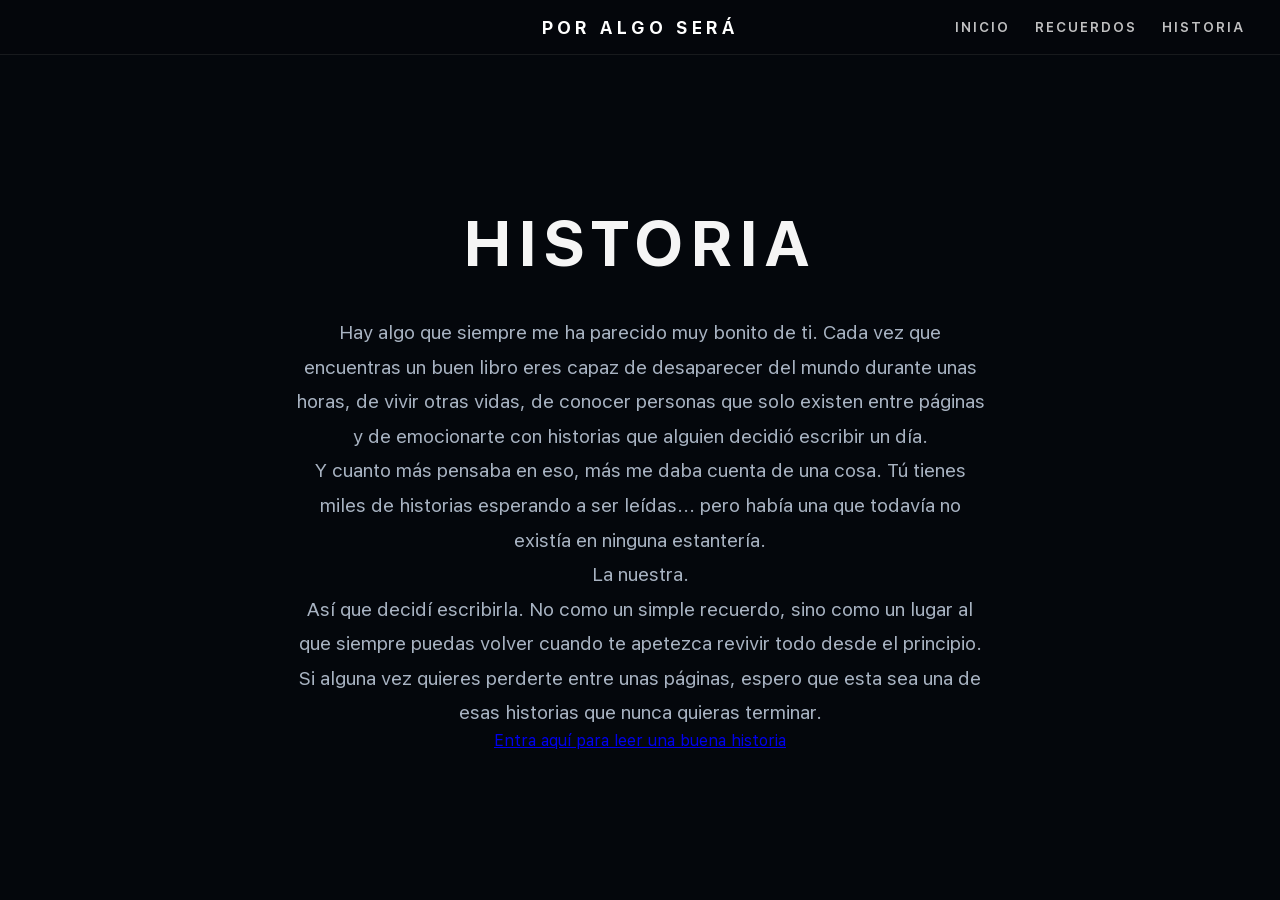
==== historia.html @ 0d31ef4d "Create historia.html" ====
<!DOCTYPE html>
<html lang="es">

<head>

    <meta charset="UTF-8">
    <meta name="viewport" content="width=device-width, initial-scale=1.0">

    <title>POR ALGO SERÁ</title>

    <link rel="icon" href="./favicon.png" type="image/png">
    <link rel="shortcut icon" href="./favicon.png" type="image/png">

    <link rel="stylesheet" href="style.css">

</head>

<body>

    <video id="background-video" autoplay muted loop playsinline>
        <source src="./nocheestrellada.mp4" type="video/mp4">
    </video>

    <div id="background-overlay"></div>

    <header id="header">

        <h1>POR ALGO SERÁ</h1>

        <nav id="navigation">

            <a href="index.html">INICIO</a>
            <a href="recuerdos.html">RECUERDOS</a>
            <a href="historia.html">HISTORIA</a>

        </nav>

    </header>

    <main>

        <section id="historia">

    <div class="home-content">

        <h2>HISTORIA</h2>

        <div class="story-letter">

            <p>
                Hay algo que siempre me ha parecido muy bonito de ti.
                Cada vez que encuentras un buen libro eres capaz de desaparecer del mundo durante unas horas,
                de vivir otras vidas, de conocer personas que solo existen entre páginas y de emocionarte con historias
                que alguien decidió escribir un día.
            </p>

            <p>
                Y cuanto más pensaba en eso, más me daba cuenta de una cosa.
                Tú tienes miles de historias esperando a ser leídas...
                pero había una que todavía no existía en ninguna estantería.
            </p>

            <p class="story-highlight">
    La nuestra.
</p>

            <p>
                Así que decidí escribirla.
                No como un simple recuerdo, sino como un lugar al que siempre puedas volver cuando te apetezca revivir
                todo desde el principio.
            </p>

            <p>
                Si alguna vez quieres perderte entre unas páginas,
                espero que esta sea una de esas historias que nunca quieras terminar.
            </p>

        </div>

        <a href="mike wazoski" class="story-button">
            Entra aquí para leer una buena historia
        </a>

    </div>

</section>

    </main>

    <script src="script.js"></script>

</body>

</html>
---- style.css ----
@font-face{
font-family:"SF Pro";
src:url("./SF-Pro.woff2") format("woff2");
font-weight:100 900;
font-style:normal;
font-display:swap;
}

:root{
--background:#05070C;
--surface:#111827;
--text:#F5F5F5;
--text-secondary:#A8B3C2;
--primary:#5B8CFF;
--primary-hover:#79A2FF;
--border:rgba(255,255,255,.08);
--radius:18px;
}

*{
margin:0;
padding:0;
box-sizing:border-box;
}

html{
scroll-behavior:smooth;
}

body{
font-family:"SF Pro",sans-serif;
background:var(--background);
color:var(--text);
overflow-x:hidden;
}

#background-video{
position:fixed;
inset:0;
width:100vw;
height:100vh;
object-fit:cover;
object-position:center;
z-index:-3;
pointer-events:none;
}

#background-overlay{
position:fixed;
inset:0;
background:rgba(5,7,12,.78);
z-index:-2;
pointer-events:none;
}

main,
#header,
#welcome-popup{
position:relative;
z-index:1;
}

#header{
position:fixed;
top:0;
left:0;
width:100%;
height:55px;
background:rgba(5,7,12,.82);
backdrop-filter:blur(14px);
-webkit-backdrop-filter:blur(14px);
border-bottom:1px solid rgba(255,255,255,.08);
z-index:9999;
}

#header h1{
position:absolute;
top:50%;
left:50%;
transform:translate(-50%,-50%);
font-size:1.1rem;
font-weight:700;
letter-spacing:4px;
color:white;
white-space:nowrap;
user-select:none;
}

#navigation{
position:absolute;
right:35px;
top:50%;
transform:translateY(-50%);
display:flex;
gap:25px;
}

#navigation a{
text-decoration:none;
color:rgba(255,255,255,.75);
font-size:.85rem;
letter-spacing:2px;
font-weight:600;
transition:.25s;
}

#navigation a:hover{
color:white;
}

#welcome-popup{
position:fixed;
inset:0;
display:flex;
justify-content:center;
align-items:center;
background:rgba(0,0,0,.75);
backdrop-filter:blur(8px);
z-index:99999;
}

.popup{
width:700px;
max-width:90%;
background:var(--surface);
border:1px solid var(--border);
border-radius:var(--radius);
padding:45px;
text-align:center;
animation:popupEnter .6s cubic-bezier(.22,1,.36,1) forwards;
}

.popup h1{
font-size:2.2rem;
color:var(--primary);
margin-bottom:20px;
}

.popup p{
color:var(--text-secondary);
font-size:1.05rem;
line-height:1.8;
margin-bottom:35px;
}

#welcome-popup.hidden{

    animation:popupExit .5s ease forwards;

}


@keyframes popupExit{

    from{

        opacity:1;
        transform:scale(1);

    }

    to{

        opacity:0;
        transform:scale(.95);

    }

}

#enter-button{
background:var(--primary);
color:white;
border:none;
border-radius:12px;
padding:15px 35px;
font-family:inherit;
font-size:1rem;
cursor:pointer;
}

main{
width:100%;
padding-top:55px;
animation:pageEnter .5s ease forwards;
}

body.page-exit main{
animation:pageExit .5s ease forwards;
}

section{
min-height:calc(100vh - 55px);
display:flex;
justify-content:center;
align-items:center;
flex-direction:column;
padding:100px 40px;
}

.home-content{
width:100%;
max-width:850px;
display:flex;
flex-direction:column;
justify-content:center;
align-items:center;
text-align:center;
}

.home-content h2{
font-size:4rem;
letter-spacing:8px;
margin-bottom:35px;
}

.home-content p{
max-width:700px;
color:var(--text-secondary);
font-size:1.2rem;
line-height:1.8;
}

.songs-wrapper{
display:block;
padding:0;
min-height:auto;
position:relative;
}

.songs-section{
width:calc(100% - 120px);
margin:260px 0 120px 60px;
}

.songs-section h3{
font-size:2.6rem;
letter-spacing:5px;
margin-bottom:70px;
}

.recuerdos-index{
position:fixed;
top:120px;
right:35px;
width:220px;
padding:25px;
display:flex;
flex-direction:column;
gap:18px;
background:rgba(17,24,39,.85);
backdrop-filter:blur(15px);
-webkit-backdrop-filter:blur(15px);
border:1px solid rgba(255,255,255,.08);
border-radius:20px;
z-index:9500;
animation:indexEnter .7s cubic-bezier(.22,1,.36,1) forwards;
will-change:transform,opacity;
}

.recuerdos-index h3{
font-size:1rem;
letter-spacing:3px;
margin-bottom:5px;
}

.recuerdos-index a{
text-decoration:none;
color:var(--text-secondary);
font-size:.95rem;
transition:.25s;
}

.recuerdos-index a:hover{
color:var(--primary-hover);
transform:translateX(-3px);
}

.index-title{
display:flex;
align-items:center;
gap:8px;
}

.index-title button{

    all:unset;
    display:flex;
    align-items:center;
    justify-content:center;
    cursor:pointer;
    color:var(--text-secondary);
    font-size:.9rem;
    transition:.25s;
    outline:none;

}

.index-title button:focus{

    outline:none;

}

.index-title button:hover{

    color:white;

}


.index-sub{
display:flex;
flex-direction:column;
gap:10px;
margin:0 0 0 16px;
max-height:0;
overflow:hidden;
opacity:0;
transform:translateY(-10px);
transition:
max-height .35s ease,
opacity .25s ease,
transform .35s ease;
}

.index-sub.active{
max-height:300px;
margin:2px 0 10px 16px;
opacity:1;
transform:translateY(0);
}

.index-sub a{
font-size:.82rem;
letter-spacing:.5px;
color:var(--text-secondary);
opacity:.85;
transition:.25s ease;
}

.index-sub a:hover{
color:white;
opacity:1;
transform:translateX(-3px);
}

.song-card{
width:min(850px,100%);
background:var(--surface);
border:1px solid var(--border);
border-radius:var(--radius);
padding:35px;
margin-bottom:80px;
}

.song-card h4{
font-size:2.3rem;
margin-bottom:8px;
}

.song-card h5{
font-size:1.15rem;
font-weight:500;
color:var(--text-secondary);
margin-bottom:28px;
}

.song-card p{
font-size:1.05rem;
line-height:1.9;
color:var(--text-secondary);
margin-bottom:35px;
}

.song-card iframe{
width:100%;
border:none;
}



.song-card h5{

    font-size:1.15rem;
    font-weight:500;
    color:var(--text-secondary);
    margin-bottom:28px;

}

.song-card p{

    color:var(--text-secondary);
    font-size:1.05rem;
    line-height:1.9;
    text-align:left;
    margin-bottom:35px;

}

.song-card iframe{

    width:100%;
    border:none;

}

.character-card{
width:min(850px,100%);
background:var(--surface);
border:1px solid var(--border);
border-radius:var(--radius);
padding:35px;
margin-bottom:80px;
}

.character-card h4{
font-size:2.3rem;
margin-bottom:8px;
}

.character-card h5{
font-size:1.15rem;
font-weight:500;
color:var(--text-secondary);
margin-bottom:28px;
}

.character-card p{
font-size:1.05rem;
line-height:1.9;
color:var(--text-secondary);
margin-bottom:35px;
}

.character-card img{
width:70%;
max-width:600px;
margin:0 auto;
border-radius:15px;
display:block;
}

.character-quote{
text-align:center;
font-size:1.4rem !important;
color:white !important;
}

.playlist-extra{

    text-align:center;
    margin-top:180px;
    margin-bottom:160px;

}

.playlist-extra p{

    font-size:1.15rem;
    line-height:1.7;
    color:var(--text-secondary);
    margin-bottom:35px;

}

.spotify-button{

    display:inline-block;
    padding:14px 35px;
    border-radius:30px;
    background:#79A2FF;
    color:white;
    text-decoration:none;
    font-weight:700;
    letter-spacing:.5px;
    transition:.25s ease;

}

.spotify-button:hover{

    background:#9BB9FF;
    transform:scale(1.05);

}

.characters-section{

    min-height:auto;
    display:block;
    padding:0;
    margin-left:60px;
    margin-bottom:120px;

}

.characters-section h3{

    font-size:2.6rem;
    letter-spacing:5px;
    color:white;
    margin-bottom:70px;
    text-align:left;

}

@keyframes popupEnter{

    from{

        opacity:0;
        transform:translateY(-60px);

    }

    to{

        opacity:1;
        transform:translateY(0);

    }

}


@keyframes pageEnter{

    from{
        opacity:0;
    }

    to{
        opacity:1;
    }

}

@keyframes pageExit{

    from{
        opacity:1;
    }

    to{
        opacity:0;
    }

}
.recuerdos-index.exit{

    animation:indexExit .5s ease forwards;

}

@keyframes indexEnter{

    from{

        opacity:0;
        transform:translateX(80px);

    }

    to{

        opacity:1;
        transform:translateX(0);

    }

}

@keyframes indexExit{

    from{

        opacity:1;
        transform:translateX(0);

    }

    to{

        opacity:0;
        transform:translateX(80px);

    }

}

@media(max-width:900px){

    .recuerdos-index{

        display:none;

    }

    .songs-section,
    .characters-section{

        width:calc(100% - 40px);
        margin-left:20px;

    }

    .home-content h2{

        font-size:2.5rem;

    }

    #navigation{

        display:none;

    }

}

#canciones,
#personajes,
.song-card,
.character-card{
    scroll-margin-top:100px;
}


#love-loading{

    position:fixed;
    top:75px;
    left:25px;
    width:280px;
    padding:16px 18px 12px;

    background:rgba(17,24,39,.92);
    backdrop-filter:blur(15px);
    -webkit-backdrop-filter:blur(15px);

    border:1px solid rgba(255,255,255,.08);
    border-radius:16px;

    color:white;
    overflow:hidden;

    z-index:100000;

    animation:
        lovePopupEnter .45s ease forwards,
        lovePopupExit .45s ease forwards 9.55s;

}

#love-loading span{

    display:block;
    font-size:.92rem;
    letter-spacing:.5px;

}

.loading-progress{

    position:absolute;
    left:0;
    bottom:0;

    width:100%;
    height:3px;

    background:white;

    transform-origin:left;
    animation:loadingBar 10s linear forwards;

}

@keyframes loadingBar{

    from{

        transform:scaleX(1);

    }

    to{

        transform:scaleX(0);

    }

}

@keyframes lovePopupEnter{

    from{

        opacity:0;
        transform:translateX(-20px);

    }

    to{

        opacity:1;
        transform:translateX(0);

    }

}

@keyframes lovePopupExit{

    from{

        opacity:1;
        transform:translateX(0);

    }

    to{

        opacity:0;
        transform:translateX(-20px);

    }

}
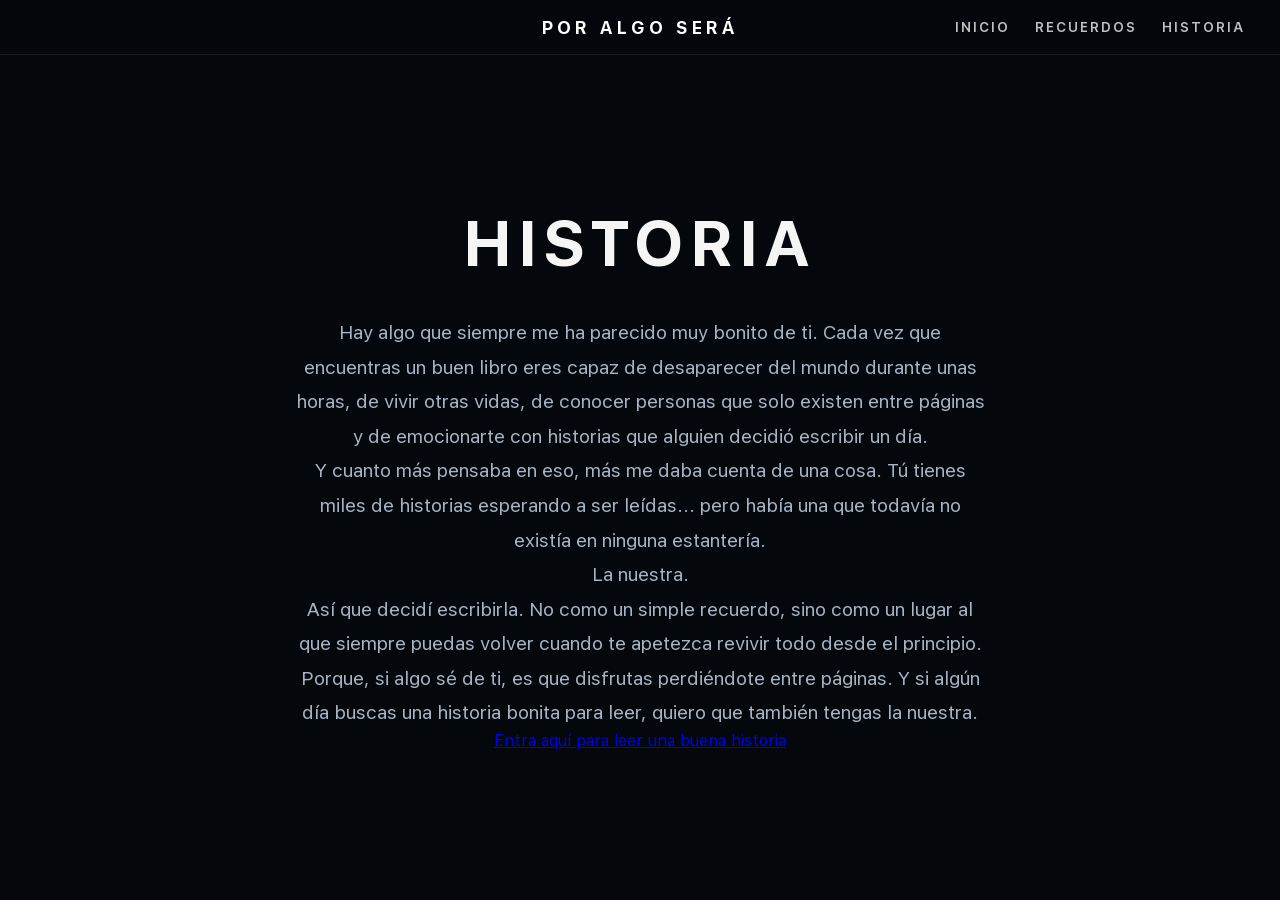
==== commit 35c7b8bc: "Update historia.html" ====
--- a/historia.html
+++ b/historia.html
@@ -41,49 +41,50 @@
 
         <section id="historia">
 
-    <div class="home-content">
+            <div class="home-content">
 
-        <h2>HISTORIA</h2>
+                <h2>HISTORIA</h2>
 
-        <div class="story-letter">
+                <div class="story-letter">
 
-            <p>
-                Hay algo que siempre me ha parecido muy bonito de ti.
-                Cada vez que encuentras un buen libro eres capaz de desaparecer del mundo durante unas horas,
-                de vivir otras vidas, de conocer personas que solo existen entre páginas y de emocionarte con historias
-                que alguien decidió escribir un día.
-            </p>
+                    <p>
+                        Hay algo que siempre me ha parecido muy bonito de ti.
+                        Cada vez que encuentras un buen libro eres capaz de desaparecer del mundo durante unas horas,
+                        de vivir otras vidas, de conocer personas que solo existen entre páginas y de emocionarte con historias
+                        que alguien decidió escribir un día.
+                    </p>
 
-            <p>
-                Y cuanto más pensaba en eso, más me daba cuenta de una cosa.
-                Tú tienes miles de historias esperando a ser leídas...
-                pero había una que todavía no existía en ninguna estantería.
-            </p>
+                    <p>
+                        Y cuanto más pensaba en eso, más me daba cuenta de una cosa.
+                        Tú tienes miles de historias esperando a ser leídas...
+                        pero había una que todavía no existía en ninguna estantería.
+                    </p>
 
-            <p class="story-highlight">
-    La nuestra.
-</p>
+                    <p class="story-highlight">
+                        La nuestra.
+                    </p>
 
-            <p>
-                Así que decidí escribirla.
-                No como un simple recuerdo, sino como un lugar al que siempre puedas volver cuando te apetezca revivir
-                todo desde el principio.
-            </p>
+                    <p>
+                        Así que decidí escribirla.
+                        No como un simple recuerdo, sino como un lugar al que siempre puedas volver cuando te apetezca revivir
+                        todo desde el principio.
+                    </p>
 
-            <p>
-                Si alguna vez quieres perderte entre unas páginas,
-                espero que esta sea una de esas historias que nunca quieras terminar.
-            </p>
+                    <p>
+                        Porque, si algo sé de ti, es que disfrutas perdiéndote entre páginas.
+                        Y si algún día buscas una historia bonita para leer,
+                        quiero que también tengas la nuestra.
+                    </p>
 
-        </div>
+                </div>
 
-        <a href="mike wazoski" class="story-button">
-            Entra aquí para leer una buena historia
-        </a>
+                <a href="mike wazoski" class="story-button">
+                    Entra aquí para leer una buena historia 
+                </a>
 
-    </div>
+            </div>
 
-</section>
+        </section>
 
     </main>
 
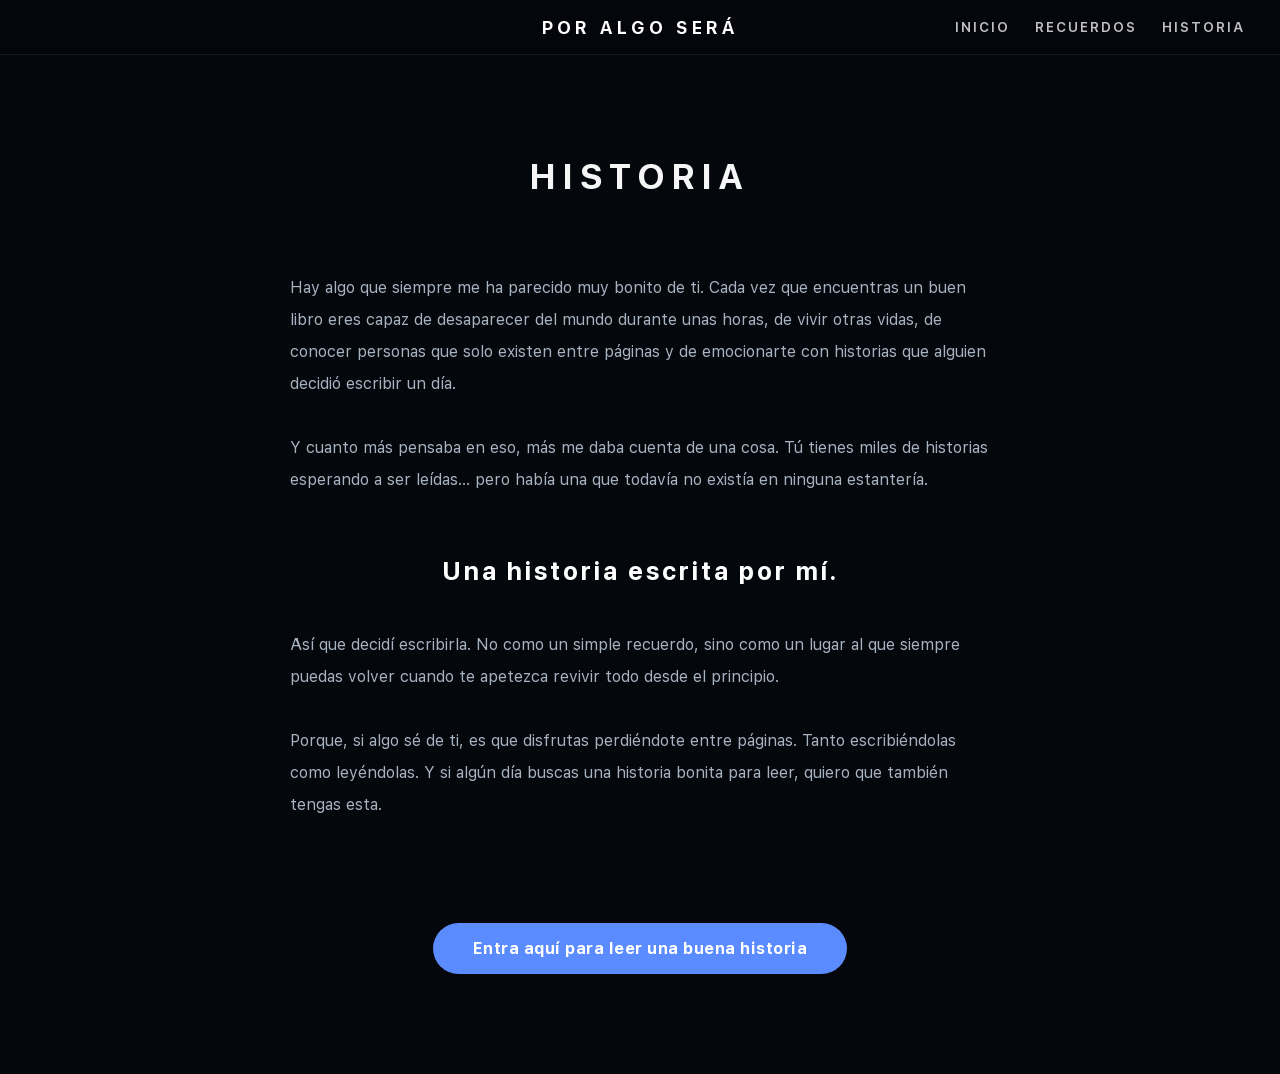
==== commit b09822b8: "Update historia.html" ====
--- a/historia.html
+++ b/historia.html
@@ -61,7 +61,7 @@
                     </p>
 
                     <p class="story-highlight">
-                        La nuestra.
+                        Una historia escrita por mí.
                     </p>
 
                     <p>
@@ -72,8 +72,9 @@
 
                     <p>
                         Porque, si algo sé de ti, es que disfrutas perdiéndote entre páginas.
+                        Tanto escribiéndolas como leyéndolas.
                         Y si algún día buscas una historia bonita para leer,
-                        quiero que también tengas la nuestra.
+                        quiero que también tengas esta.
                     </p>
 
                 </div>
--- a/style.css
+++ b/style.css
@@ -590,29 +590,16 @@
 
 }
 
-@media(max-width:900px){
+.recuerdos-index a:hover{
+    color:var(--primary-hover);
+    transform:translateX(-3px);
+}
+
+
+
+@media(max-width:1200px){
 
     .recuerdos-index{
-
-        display:none;
-
-    }
-
-    .songs-section,
-    .characters-section{
-
-        width:calc(100% - 40px);
-        margin-left:20px;
-
-    }
-
-    .home-content h2{
-
-        font-size:2.5rem;
-
-    }
-
-    #navigation{
 
         display:none;
 
@@ -729,3 +716,421 @@
     }
 
 }
+
+.story-letter{
+
+    max-width:850px;
+    margin:40px auto 70px;
+    text-align:left;
+
+}
+
+.story-letter p{
+
+    color:var(--text-secondary);
+    font-size:1.15rem;
+    line-height:2;
+    margin-bottom:32px;
+
+}
+
+.story-highlight{
+
+    text-align:center;
+    font-size:2rem !important;
+    font-weight:700;
+    letter-spacing:3px;
+    color:white !important;
+    margin:50px 0;
+
+}
+
+.story-button{
+
+    display:inline-block;
+    padding:16px 40px;
+    border-radius:30px;
+
+    background:var(--primary);
+    color:white;
+
+    text-decoration:none;
+    font-weight:700;
+    letter-spacing:.5px;
+
+    transition:.25s ease;
+
+}
+
+.story-button:hover{
+
+    background:var(--primary-hover);
+    transform:scale(1.05);
+
+}
+
+
+@media (max-width:1200px){
+
+    #header{
+
+        height:70px;
+
+    }
+
+    #header h1{
+
+        font-size:1.3rem;
+        letter-spacing:3px;
+
+    }
+
+    #navigation{
+
+        right:30px;
+        gap:22px;
+
+    }
+
+    #navigation a{
+
+        font-size:.95rem;
+        letter-spacing:1px;
+
+    }
+
+    section{
+
+        padding:90px 35px;
+
+    }
+
+    .home-content{
+
+        max-width:820px;
+        padding:0 30px;
+
+    }
+
+    .home-content h2{
+
+        font-size:3.3rem;
+
+    }
+
+    .home-content p{
+
+        font-size:1.2rem;
+        line-height:1.9;
+
+    }
+
+    .songs-section{
+
+        width:calc(100% - 70px);
+        margin:220px 35px 100px;
+
+    }
+
+    .characters-section{
+
+        width:calc(100% - 70px);
+        margin:0 35px 100px;
+
+    }
+
+    .song-card,
+    .character-card{
+
+        width:100%;
+        padding:40px;
+
+    }
+
+    .song-card h4,
+    .character-card h4{
+
+        font-size:2rem;
+
+    }
+
+    .song-card p,
+    .character-card p{
+
+        font-size:1.1rem;
+
+    }
+
+    .character-card img{
+
+        width:85%;
+
+    }
+
+    .story-letter{
+
+        max-width:760px;
+        padding:0 20px;
+
+    }
+
+    .story-letter p{
+
+        font-size:1.2rem;
+
+    }
+
+    .story-button{
+
+        font-size:1rem;
+        padding:18px 40px;
+
+    }
+
+    .recuerdos-index{
+
+        width:220px;
+        right:20px;
+        top:95px;
+
+    }
+
+}
+
+#mobile-index-toggle{
+
+    display:none;
+
+}
+
+
+@media (max-width:900px){
+
+    #header{
+
+        height:55px;
+
+    }
+
+    #header h1{
+
+        left:15px;
+        top:50%;
+        transform:translateY(-50%);
+
+        font-size:.78rem;
+        letter-spacing:1px;
+
+    }
+
+    #navigation{
+
+        right:15px;
+        top:50%;
+        transform:translateY(-50%);
+        gap:10px;
+
+    }
+
+    #navigation a{
+
+        font-size:.68rem;
+        letter-spacing:0;
+
+    }
+
+
+
+#love-loading{
+
+    left:50%;
+    top:12px;
+
+    width:240px;
+    padding:12px 16px;
+
+    border-radius:18px;
+
+    transform:translateX(-50%);
+
+    animation:
+        lovePopupEnterMobile .45s ease forwards,
+        lovePopupExitMobile .45s ease forwards 4.05s;
+
+}
+
+.loading-progress{
+
+    animation:loadingBar 4.5s linear forwards;
+
+}
+
+#love-loading span{
+
+    font-size:.82rem;
+    letter-spacing:.3px;
+
+}
+
+
+
+@keyframes lovePopupExitMobile{
+
+    from{
+
+        opacity:1;
+        transform:translate(-50%,0);
+
+    }
+
+    to{
+
+        opacity:0;
+        transform:translate(-50%,-45px);
+
+    }
+
+}
+
+
+@keyframes lovePopupEnterMobile{
+
+    from{
+
+        opacity:0;
+        transform:translate(-50%,-45px);
+
+    }
+
+    to{
+
+        opacity:1;
+        transform:translate(-50%,0);
+
+    }
+
+}
+
+@keyframes lovePopupExitMobile{
+
+    from{
+
+        opacity:1;
+        transform:translate(-50%,0);
+
+    }
+
+    to{
+
+        opacity:0;
+        transform:translate(-50%,-45px);
+
+    }
+
+}
+
+}
+
+
+.home-content h2{
+    font-size:2.2rem;
+}
+
+.home-content p{
+    font-size:1rem;
+}
+
+.songs-section h3,
+.characters-section h3{
+    font-size:2rem;
+}
+
+.song-card h4,
+.character-card h4{
+    font-size:1.6rem;
+}
+
+.song-card h5,
+.character-card h5{
+    font-size:1rem;
+}
+
+.song-card p,
+.character-card p{
+    font-size:.95rem;
+    line-height:1.7;
+}
+
+.story-highlight{
+    font-size:1.6rem !important;
+}
+
+.story-letter p{
+    font-size:1rem;
+}
+
+
+
+@media (max-width:1200px){
+
+    .recuerdos-index{
+
+        display:flex;
+        flex-direction:column;
+
+        width:220px;
+
+        top:95px;
+        right:-215px;
+
+        transition:right .35s ease;
+
+        z-index:9999;
+
+    }
+
+    .recuerdos-index.open{
+
+        right:10px;
+
+    }
+
+    #mobile-index-toggle{
+
+        position:absolute;
+
+        left:-35px;
+        top:18px;
+
+        width:35px;
+        height:45px;
+
+        display:flex;
+        justify-content:center;
+        align-items:center;
+
+        border:none;
+        border-radius:12px 0 0 12px;
+
+        background:rgba(17,24,39,.92);
+
+        color:white;
+        font-size:1rem;
+
+        cursor:pointer;
+
+    }
+
+    .recuerdos-index h3{
+
+        font-size:.9rem;
+
+    }
+
+    .recuerdos-index a{
+
+        font-size:.8rem;
+
+    }
+
+}
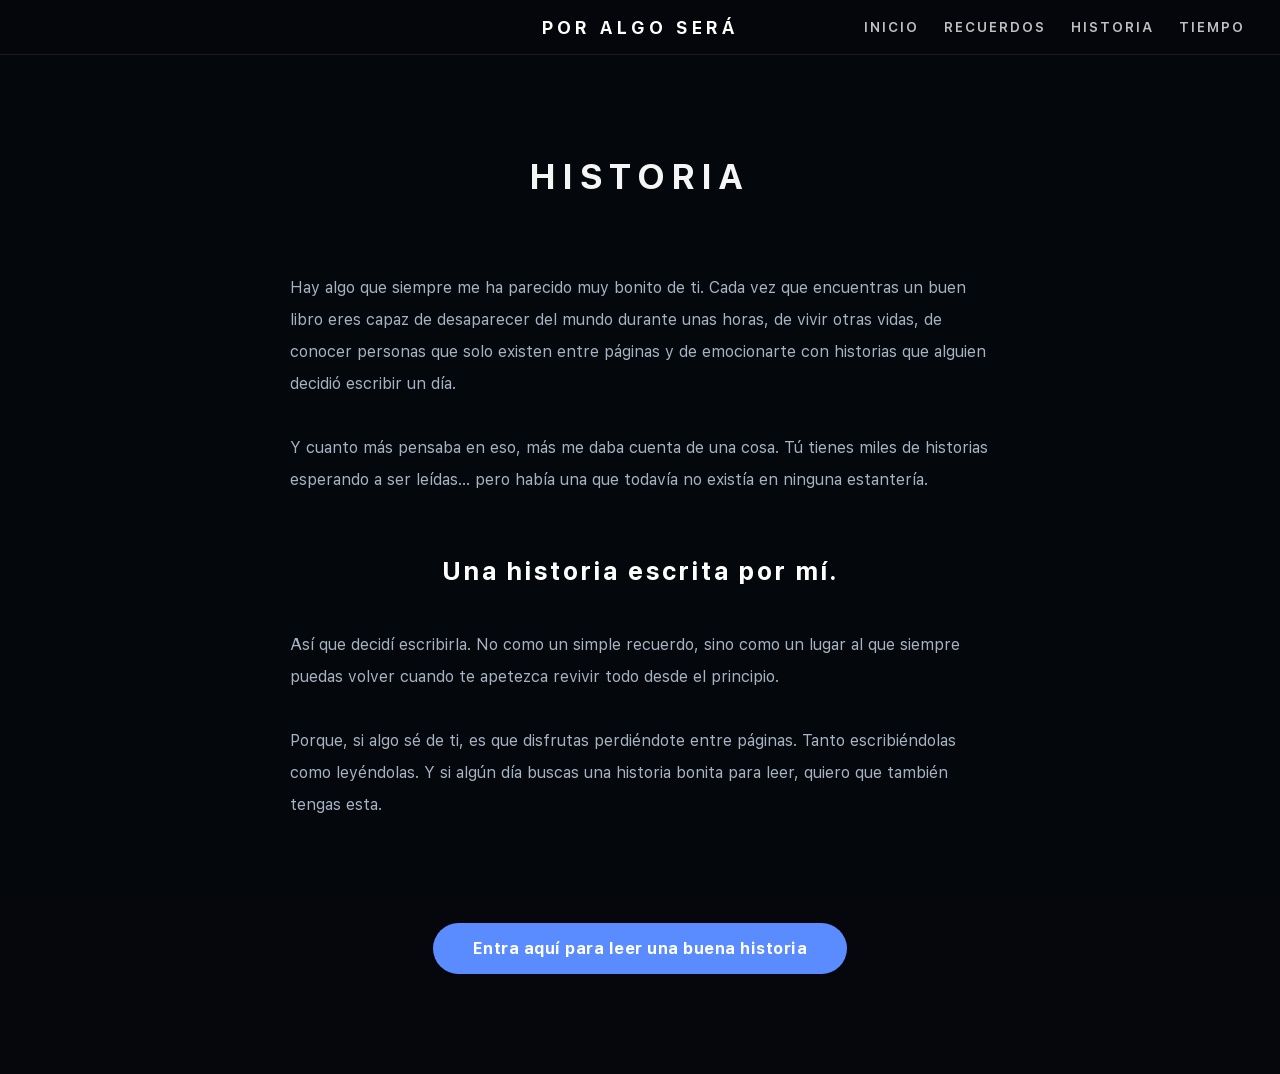
==== commit b762abb5: "Update historia.html" ====
--- a/historia.html
+++ b/historia.html
@@ -29,11 +29,12 @@
 
         <nav id="navigation">
 
-            <a href="index.html">INICIO</a>
-            <a href="recuerdos.html">RECUERDOS</a>
-            <a href="historia.html">HISTORIA</a>
+    <a href="index.html">INICIO</a>
+    <a href="recuerdos.html">RECUERDOS</a>
+    <a href="historia.html">HISTORIA</a>
+    <a href="tiempo.html">TIEMPO</a>
 
-        </nav>
+</nav>
 
     </header>
 
--- a/style.css
+++ b/style.css
@@ -1134,3 +1134,119 @@
     }
 
 }
+
+
+
+#love-counter{
+
+    margin-top:60px;
+
+    width:100%;
+    max-width:420px;
+
+    padding:35px 45px;
+
+    background:rgba(17,24,39,.75);
+
+    border:1px solid rgba(255,255,255,.08);
+
+    border-radius:20px;
+
+    backdrop-filter:blur(15px);
+    -webkit-backdrop-filter:blur(15px);
+
+    text-align:center;
+
+    animation:counterEnter .7s cubic-bezier(.22,1,.36,1) forwards;
+
+}
+
+
+#love-counter h3{
+
+    color:var(--text-secondary);
+
+    font-size:.95rem;
+
+    font-weight:600;
+
+    letter-spacing:1px;
+
+    line-height:1.6;
+
+    margin-bottom:20px;
+
+}
+
+
+#love-counter p{
+
+    margin:0;
+
+}
+
+
+#visit-count{
+
+    display:block;
+
+    font-size:5rem;
+
+    font-weight:800;
+
+    letter-spacing:3px;
+
+    color:var(--primary);
+
+    line-height:1;
+
+}
+
+
+@keyframes counterEnter{
+
+    from{
+
+        opacity:0;
+
+        transform:translateY(30px) scale(.95);
+
+    }
+
+
+    to{
+
+        opacity:1;
+
+        transform:translateY(0) scale(1);
+
+    }
+
+}
+
+
+@media(max-width:900px){
+
+    #love-counter{
+
+        padding:30px;
+
+        max-width:320px;
+
+    }
+
+
+    #love-counter h3{
+
+        font-size:.8rem;
+
+    }
+
+
+    #visit-count{
+
+        font-size:3.5rem;
+
+    }
+
+}
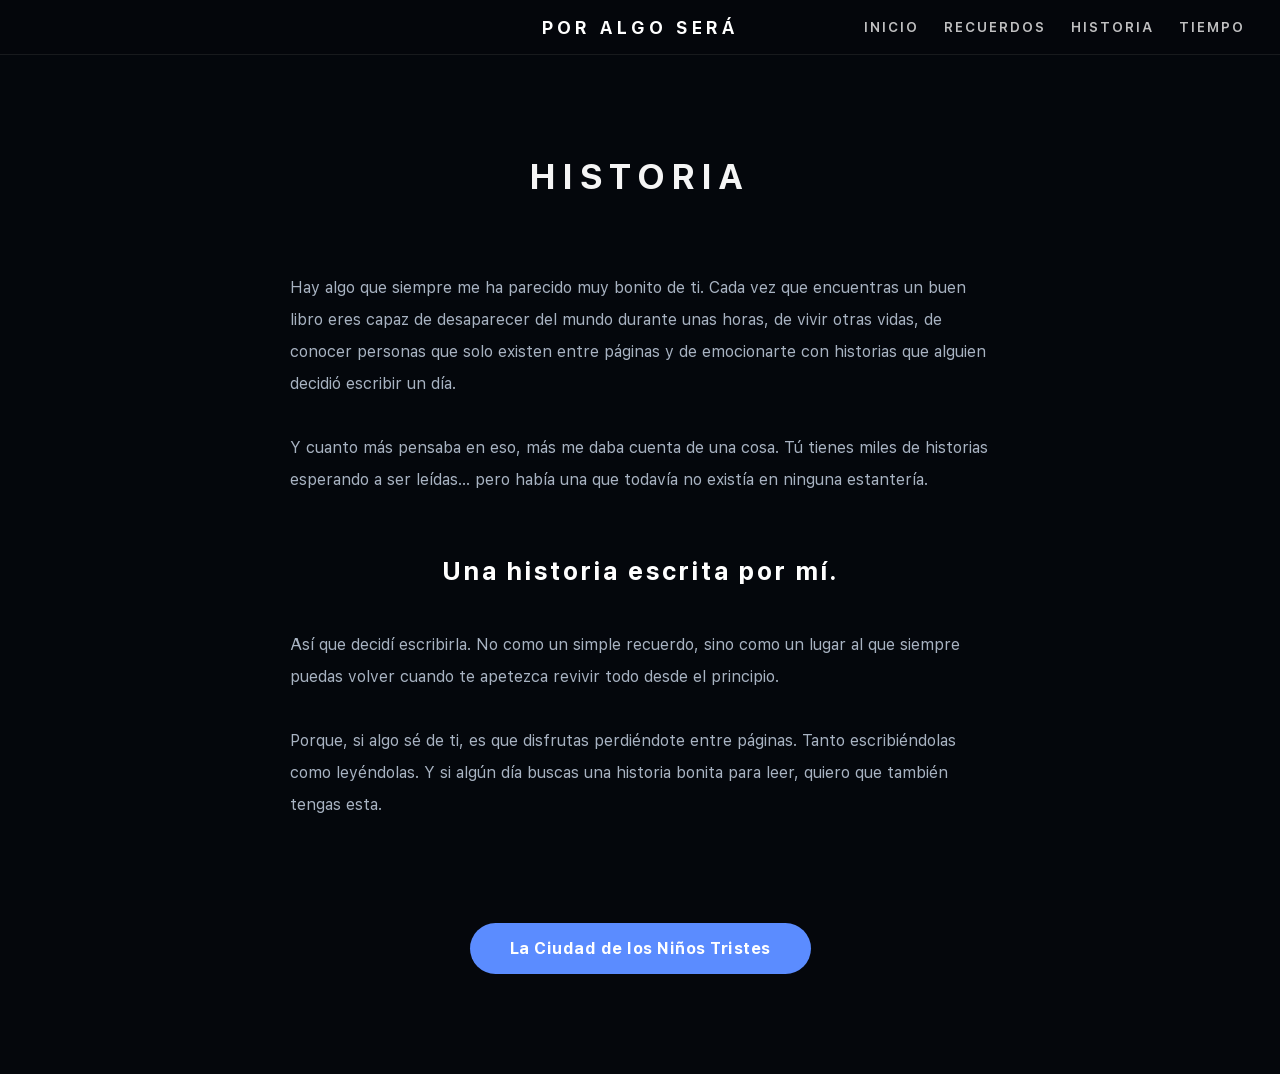
==== commit 4e8dd930: "Update historia.html" ====
--- a/historia.html
+++ b/historia.html
@@ -80,8 +80,8 @@
 
                 </div>
 
-                <a href="mike wazoski" class="story-button">
-                    Entra aquí para leer una buena historia 
+                <a href="https://www.wattpad.com/story/413670374-la-ciudad-de-los-ni%C3%B1os-tristes" class="story-button">
+                    La Ciudad de los Niños Tristes
                 </a>
 
             </div>
--- a/style.css
+++ b/style.css
@@ -1250,3 +1250,175 @@
     }
 
 }
+
+
+
+/* =========================
+   SECCIÓN TIEMPO
+========================= */
+
+.time-section{
+
+    min-height:calc(100vh - 55px);
+    display:flex;
+    justify-content:center;
+    align-items:center;
+    flex-direction:column;
+    padding:100px 40px;
+
+}
+
+
+.time-content{
+
+    width:100%;
+    max-width:850px;
+    display:flex;
+    flex-direction:column;
+    justify-content:center;
+    align-items:center;
+    text-align:center;
+
+}
+
+
+.time-content h2{
+
+    font-size:4rem;
+    letter-spacing:8px;
+    margin-bottom:35px;
+    color:white;
+
+}
+
+
+.time-content p{
+
+    max-width:700px;
+    color:var(--text-secondary);
+    font-size:1.2rem;
+    line-height:1.8;
+
+}
+
+
+.love-time{
+
+    display:flex;
+    justify-content:center;
+    align-items:center;
+    gap:25px;
+
+    margin:55px 0;
+
+}
+
+
+.time-box{
+
+    width:130px;
+    height:130px;
+
+    display:flex;
+    flex-direction:column;
+    justify-content:center;
+    align-items:center;
+
+    background:rgba(17,24,39,.75);
+
+    border:1px solid rgba(255,255,255,.08);
+
+    border-radius:20px;
+
+    backdrop-filter:blur(15px);
+    -webkit-backdrop-filter:blur(15px);
+
+}
+
+
+.time-box span{
+
+    font-size:3.5rem;
+    font-weight:800;
+    color:var(--primary);
+
+    line-height:1;
+
+}
+
+
+.time-box small{
+
+    margin-top:12px;
+
+    font-size:.8rem;
+    letter-spacing:3px;
+
+    color:var(--text-secondary);
+
+}
+
+
+.time-message{
+
+    margin-top:20px;
+
+}
+
+
+
+
+@media(max-width:900px){
+
+
+    .time-content h2{
+
+        font-size:2.2rem;
+        letter-spacing:5px;
+
+    }
+
+
+    .time-content p{
+
+        font-size:1rem;
+
+    }
+
+
+    .love-time{
+
+        gap:10px;
+        margin:40px 0;
+
+    }
+
+
+    .time-box{
+
+        width:75px;
+        height:75px;
+
+        border-radius:15px;
+
+    }
+
+
+    .time-box span{
+
+        font-size:1.8rem;
+
+    }
+
+
+    .time-box small{
+
+        font-size:.55rem;
+        letter-spacing:1px;
+
+        margin-top:5px;
+
+    }
+
+
+}
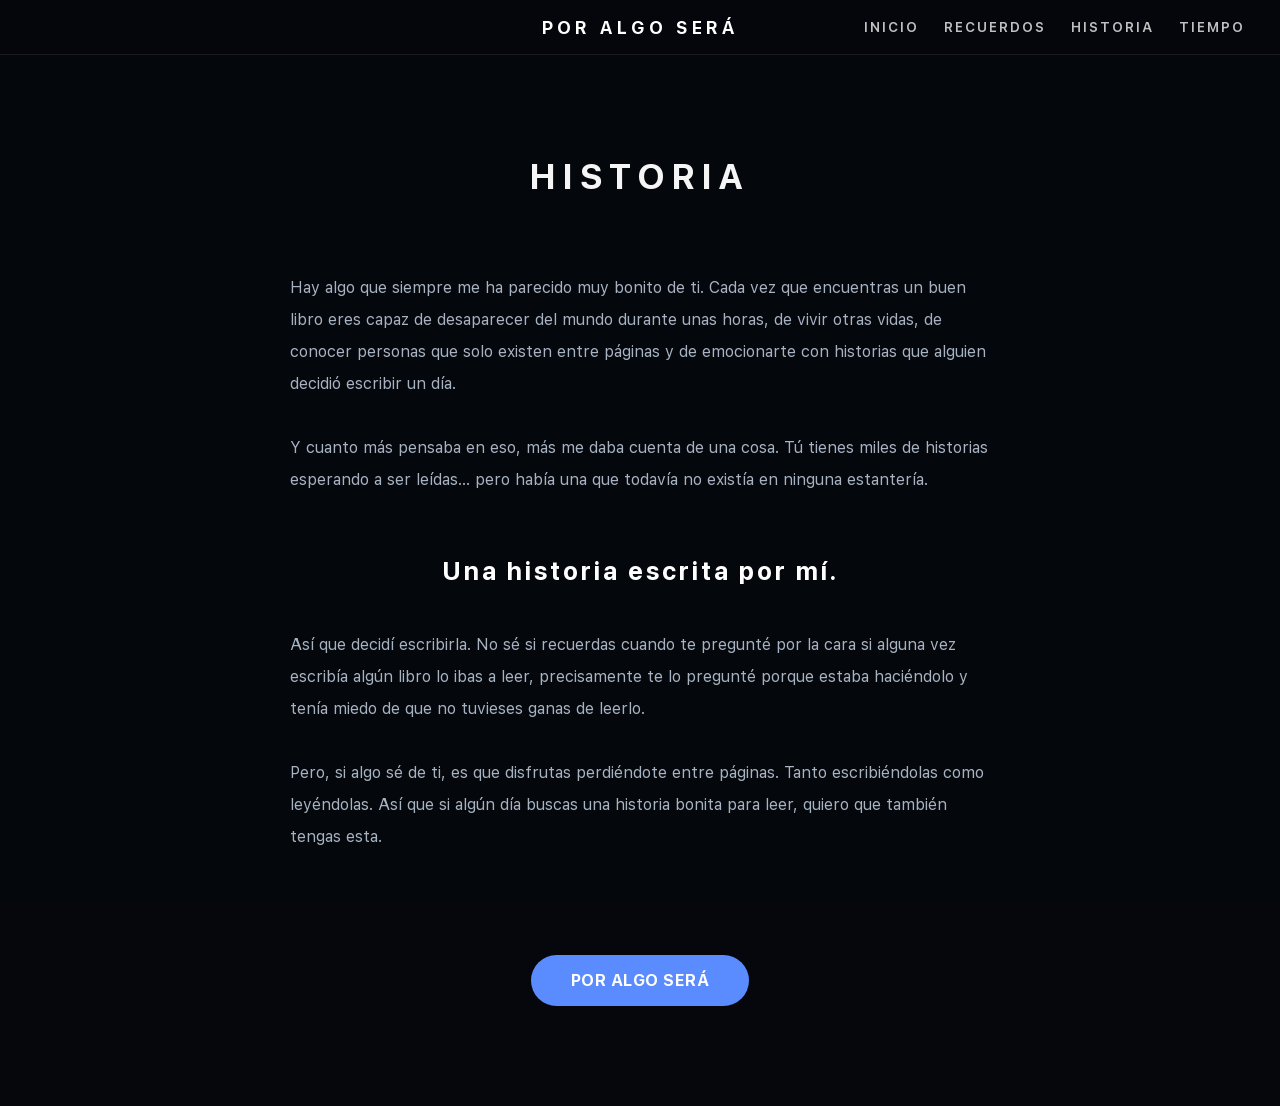
==== commit afa2f5b0: "Update historia.html" ====
--- a/historia.html
+++ b/historia.html
@@ -67,21 +67,23 @@
 
                     <p>
                         Así que decidí escribirla.
-                        No como un simple recuerdo, sino como un lugar al que siempre puedas volver cuando te apetezca revivir
-                        todo desde el principio.
+                        No sé si recuerdas cuando te pregunté por la cara si alguna vez
+                        escribía algún libro lo ibas a leer,
+                        precisamente te lo pregunté porque estaba haciéndolo y tenía
+                        miedo de que no tuvieses ganas de leerlo.
                     </p>
 
                     <p>
-                        Porque, si algo sé de ti, es que disfrutas perdiéndote entre páginas.
+                        Pero, si algo sé de ti, es que disfrutas perdiéndote entre páginas.
                         Tanto escribiéndolas como leyéndolas.
-                        Y si algún día buscas una historia bonita para leer,
+                        Así que si algún día buscas una historia bonita para leer,
                         quiero que también tengas esta.
                     </p>
 
                 </div>
 
                 <a href="https://www.wattpad.com/story/413670374-la-ciudad-de-los-ni%C3%B1os-tristes" class="story-button">
-                    La Ciudad de los Niños Tristes
+                    POR ALGO SERÁ
                 </a>
 
             </div>
